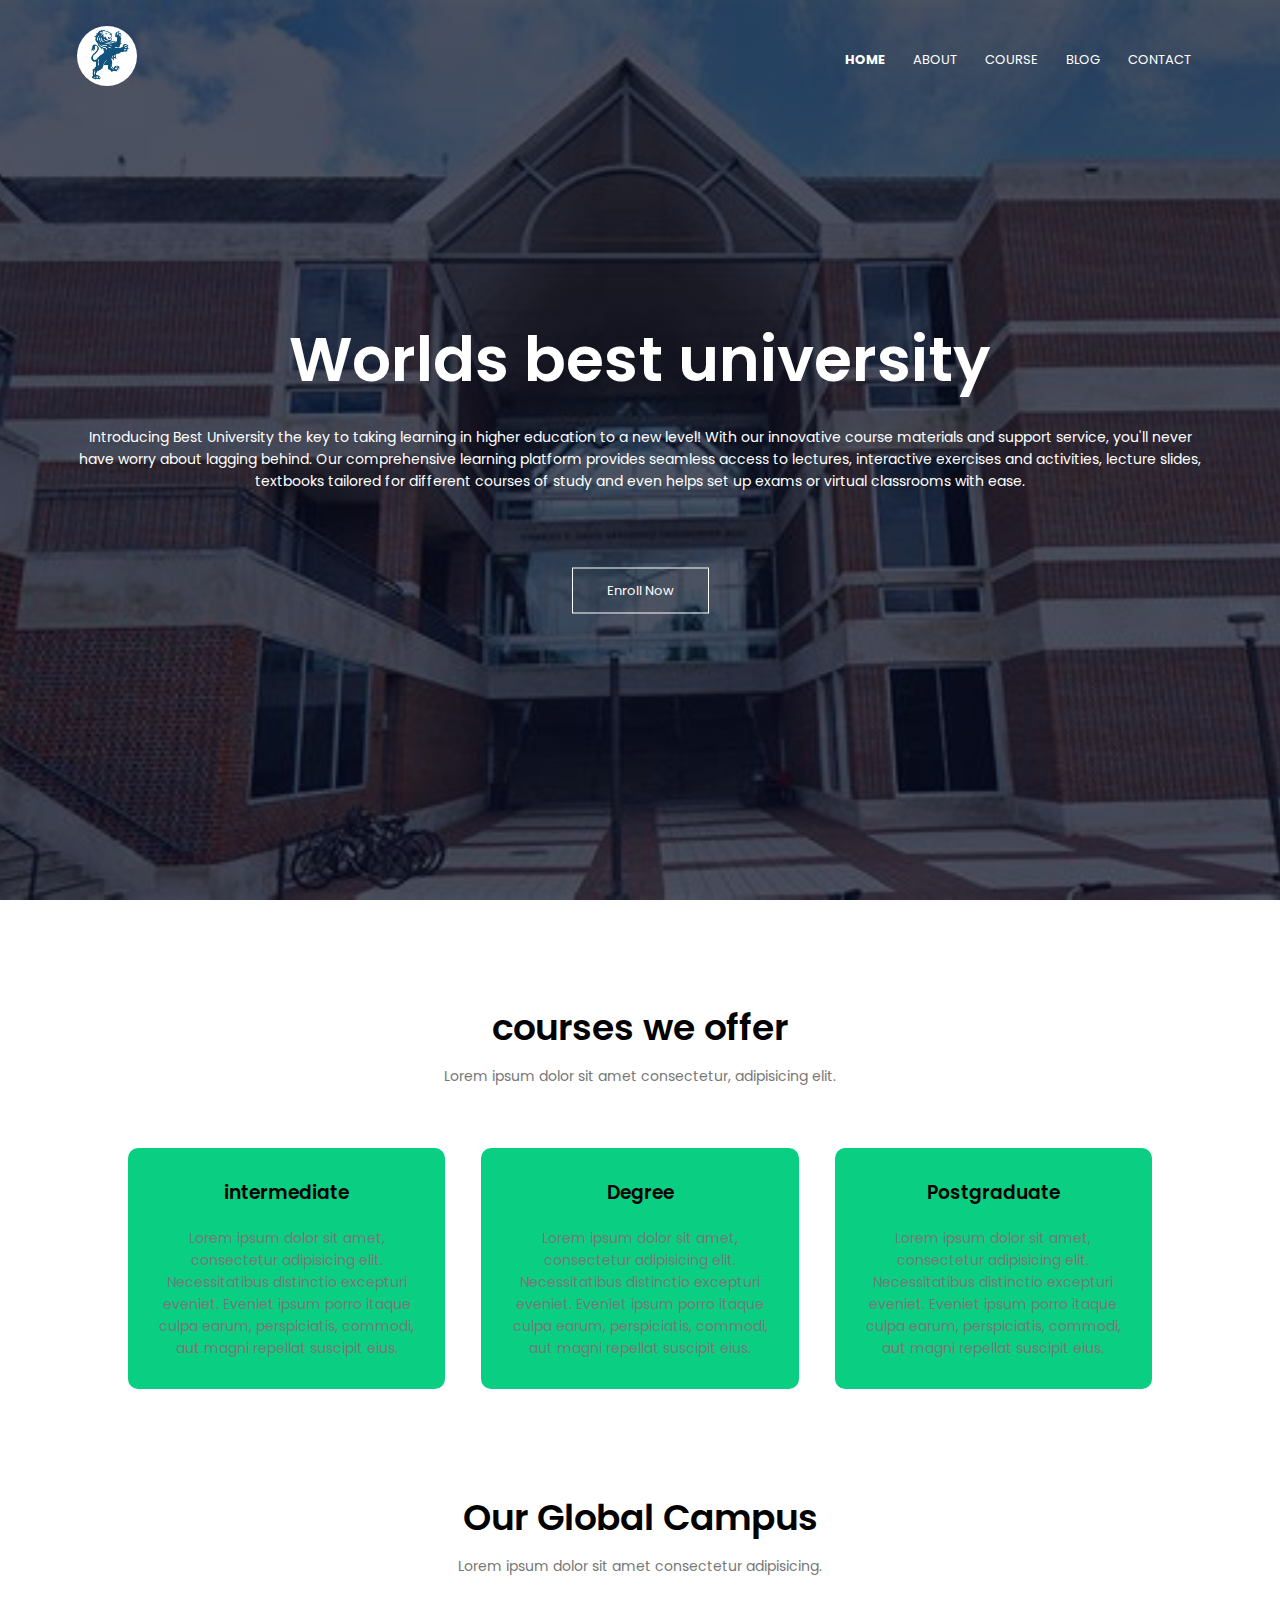
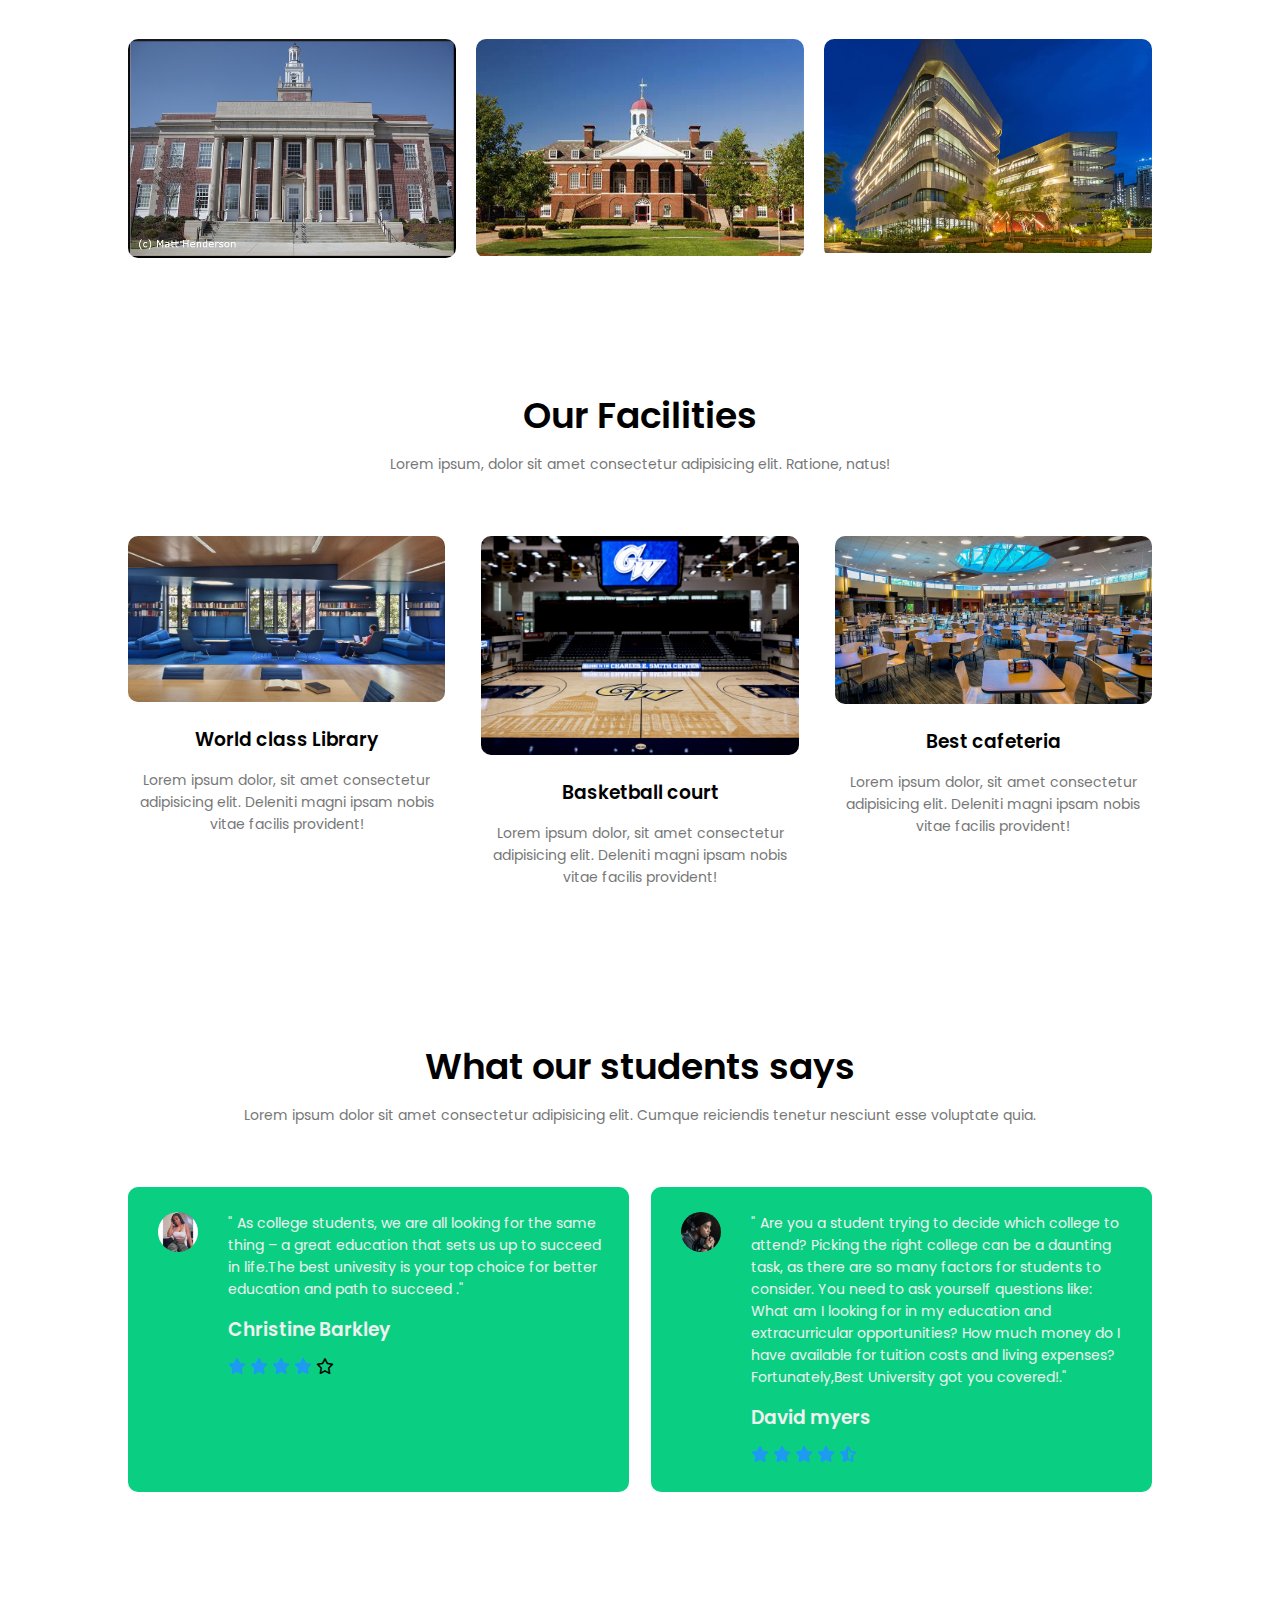
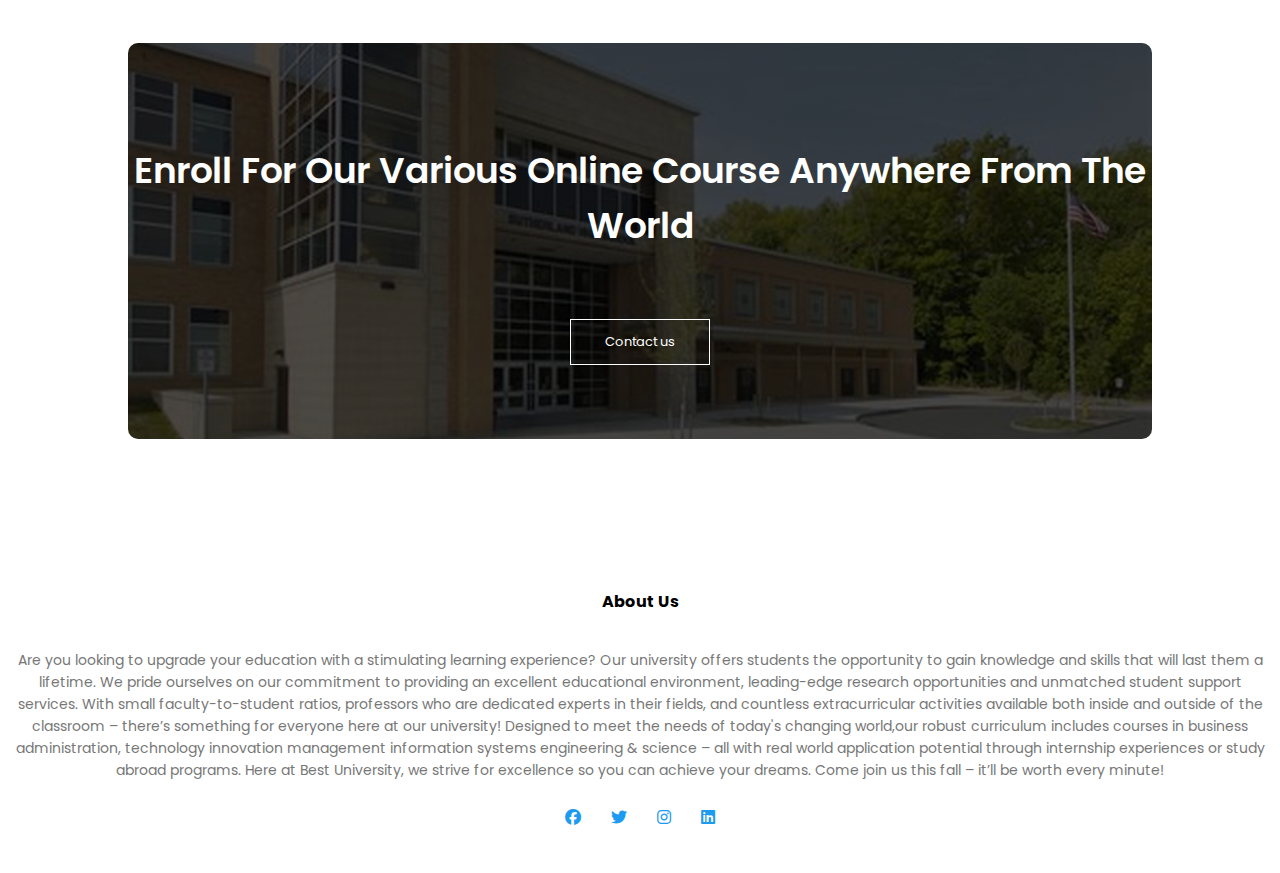
==== index.html @ d6300cca "responsive" ====
<!DOCTYPE html>
<html lang="en">
  <head>
    <meta charset="UTF-8" />
    <meta http-equiv="X-UA-Compatible" content="IE=edge" />
    <meta name="viewport" content="width=device-width, initial-scale=1.0" />
    <title>Best university</title>
    <link rel="stylesheet" href="style.css" />
    <link rel="preconnect" href="https://fonts.googleapis.com" />
    <link rel="preconnect" href="https://fonts.gstatic.com" crossorigin />
    <link
      href="https://fonts.googleapis.com/css2?family=Poppins:ital,wght@0,100;0,200;0,300;0,400;0,500;0,600;0,700;1,100;1,400&display=swap"
      rel="stylesheet"
    />
    <link
      rel="stylesheet"
      href="https://cdnjs.cloudflare.com/ajax/libs/font-awesome/6.3.0/css/all.min.css"
    />
  </head>
  <body>
    <section class="header">
      <nav>
        <a href="index.html"><img src="./assets/school logo.png" alt="" /></a>
        <div class="nav-links" id="navLinks">
          <i class="fa-sharp fa-solid fa-xmark" onclick="hideMenu()"></i>
          <ul>
            <li><a href="index.html " class="current">Home</a></li>
            <li><a href="about.html">About</a></li>
            <li><a href="courses.html">Course</a></li>
            <li><a href="blog.html">Blog</a></li>
            <li><a href="contact.html">Contact</a></li>
          </ul>
        </div>
        <i class="fa-sharp fa-solid fa-bars" onclick="showMenu()"></i>
      </nav>

      <div class="text-box">
        <h1>Worlds best university</h1>
        <p>
          Introducing Best University the key to taking learning in higher
          education to a new level! With our innovative course materials and
          support service, you'll never have worry about lagging behind. Our
          comprehensive learning platform provides seamless access to lectures,
          interactive exercises and activities, lecture slides, textbooks
          tailored for different courses of study and even helps set up exams or
          virtual classrooms with ease.<br />
        </p>
        <a href="Courses.html" class="hero-btn">Enroll Now</a>
      </div>
    </section>

    <section class="course">
      <h1>courses we offer</h1>
      <p>Lorem ipsum dolor sit amet consectetur, adipisicing elit.</p>

      <div class="row">
        <div class="course-col">
          <h3>intermediate</h3>
          <p>
            Lorem ipsum dolor sit amet, consectetur adipisicing elit.
            Necessitatibus distinctio excepturi eveniet. Eveniet ipsum porro
            itaque culpa earum, perspiciatis, commodi, aut magni repellat
            suscipit eius.
          </p>
        </div>

        <div class="course-col">
          <h3>Degree</h3>
          <p>
            Lorem ipsum dolor sit amet, consectetur adipisicing elit.
            Necessitatibus distinctio excepturi eveniet. Eveniet ipsum porro
            itaque culpa earum, perspiciatis, commodi, aut magni repellat
            suscipit eius.
          </p>
        </div>

        <div class="course-col">
          <h3>Postgraduate</h3>
          <p>
            Lorem ipsum dolor sit amet, consectetur adipisicing elit.
            Necessitatibus distinctio excepturi eveniet. Eveniet ipsum porro
            itaque culpa earum, perspiciatis, commodi, aut magni repellat
            suscipit eius.
          </p>
        </div>
      </div>
    </section>

    <section class="campus">
      <h1>Our Global Campus</h1>
      <p>Lorem ipsum dolor sit amet consectetur adipisicing.</p>

      <div class="row">
        <div class="campus-col">
          <img src="/assets/champus 2.jpg" alt="" />
          <div class="layer">
            <h3>LONDON</h3>
          </div>
        </div>

        <div class="campus-col">
          <img src="/assets/img.jpg" alt="" />
          <div class="layer">
            <h3>NEWYORK</h3>
          </div>
        </div>

        <div class="campus-col">
          <img src="/assets/indonesia campus.jpeg" alt="" />
          <div class="layer">
            <h3>Indonesia</h3>
          </div>
        </div>
      </div>
    </section>

    <section class="facilities">
      <h1>Our Facilities</h1>
      <p>
        Lorem ipsum, dolor sit amet consectetur adipisicing elit. Ratione,
        natus!
      </p>

      <div class="row">
        <div class="facilities-col">
          <img src="assets/library.jpg" alt="" />
          <h3>World class Library</h3>
          <p>
            Lorem ipsum dolor, sit amet consectetur adipisicing elit. Deleniti
            magni ipsam nobis vitae facilis provident!
          </p>
        </div>
        <div class="facilities-col">
          <img src="assets/basketballcourt.jpg" alt="" />
          <h3>Basketball court</h3>
          <p>
            Lorem ipsum dolor, sit amet consectetur adipisicing elit. Deleniti
            magni ipsam nobis vitae facilis provident!
          </p>
        </div>
        <div class="facilities-col">
          <img src="assets/cafeteria.jpg" alt="" />
          <h3>Best cafeteria</h3>
          <p>
            Lorem ipsum dolor, sit amet consectetur adipisicing elit. Deleniti
            magni ipsam nobis vitae facilis provident!
          </p>
        </div>
      </div>
    </section>

    <section class="testimonials">
      <h1>What our students says</h1>
      <p>
        Lorem ipsum dolor sit amet consectetur adipisicing elit. Cumque
        reiciendis tenetur nesciunt esse voluptate quia.
      </p>

      <div class="row">
        <div class="testimonial-col">
          <img src="assets/person1.jpg.jpg" alt="" />
          <div>
            <p>
              " As college students, we are all looking for the same thing – a
              great education that sets us up to succeed in life.The best
              univesity is your top choice for better education and path to
              succeed ."
            </p>

            <h3>Christine Barkley</h3>
            <i class="fa-solid fa-star"></i>
            <i class="fa-solid fa-star"></i>
            <i class="fa-solid fa-star"></i>
            <i class="fa-solid fa-star"></i>
            <i class="fa-regular fa-star"></i>
          </div>
        </div>
        <div class="testimonial-col">
          <img src="assets/person2.jpg.jpg" alt="" />
          <div>
            <p>
              " Are you a student trying to decide which college to attend?
              Picking the right college can be a daunting task, as there are so
              many factors for students to consider. You need to ask yourself
              questions like: What am I looking for in my education and
              extracurricular opportunities? How much money do I have available
              for tuition costs and living expenses? Fortunately,Best University
              got you covered!."
            </p>
            <h3>David myers</h3>
            <i class="fa-solid fa-star"></i>
            <i class="fa-solid fa-star"></i>
            <i class="fa-solid fa-star"></i>
            <i class="fa-solid fa-star"></i>
            <i class="fa-solid fa-star-half-stroke"></i>
          </div>
        </div>
      </div>
    </section>

    <section class="cta">
      <h1>Enroll For Our Various Online Course Anywhere From The World</h1>
      <a href="" class="hero-btn">Contact us</a>
    </section>

    <section class="footer">
      <h4>About Us</h4>
      <p>
        Are you looking to upgrade your education with a stimulating learning
        experience? Our university offers students the opportunity to gain
        knowledge and skills that will last them a lifetime. We pride ourselves
        on our commitment to providing an excellent educational environment,
        leading-edge research opportunities and unmatched student support
        services. With small faculty-to-student ratios, professors who are
        dedicated experts in their fields, and countless extracurricular
        activities available both inside and outside of the classroom – there’s
        something for everyone here at our university! Designed to meet the
        needs of today's changing world,our robust curriculum includes courses
        in business administration, technology innovation management information
        systems engineering & science – all with real world application
        potential through internship experiences or study abroad programs. Here
        at Best University, we strive for excellence so you can achieve your
        dreams. Come join us this fall – it’ll be worth every minute!
      </p>
      <div class="icons">
        <i class="fa-brands fa-facebook"></i>
        <i class="fa-brands fa-twitter"></i>
        <i class="fa-brands fa-instagram"></i>
        <i class="fa-brands fa-linkedin"></i>
      </div>
    </section>

    <script lang="javaScript" type="text/javaScript" src="app.js"></script>
  </body>
</html>
---- style.css ----
*{
    margin:0;
    padding:0;
    font-family: 'Poppins', sans-serif;
}

.header{
    min-height:100vh;
    width:100;
    background-image:linear-gradient(rgba(4,9,30,0.7),rgba(4,9,30,0.7) ),url(assets/champus\ 22.\ .png);
    background-position: center;
    background-size: cover;
    position: relative;

}
nav{
    display:flex;
    padding:2% 6%;
    justify-content:space-between;
    align-items:center;

}

nav img{
    width:60px;
    border-radius: 50%;
}

.nav-links{
    flex:1;
    text-align:right;
} 

.nav-links ul li{
    list-style:none;
    display:inline-block;
    padding: 8px 12px;
    position:relative;
}

.nav-links ul li a{
    color:#fff;
    text-decoration: none;
    font-size: 13px;
    text-transform: uppercase;
}
.nav-links ul li .current{
    font-weight: bold;

}
.nav-links ul li::after{
    content:'';
    width:0%;
    height:2px;
    background: #1D9BF0;
    display:block;
    margin:auto;
}
.nav-links ul li:hover::after{
    width:100%;
    transition:0.5s;
}
nav .fa-sharp{
    display:none;
}


.text-box{
    width:90%;
    color:#fff;
    position:absolute;
    top:50%;
    left:50%;
    transform: translate(-50%,-50%);
    text-align: center;
}

.text-box h1{ 
    font-size:62px;

}

.text-box p{
    margin: 10px 0 40px;
    font-size: 14px;
    color:#fff;
    text-overflow: hidden;
}

.hero-btn{
    display: inline-block;
    text-decoration:none;
    color:#fff;
    border:1px solid #fff;
    padding:12px 34px;
    font-size:13px;
    background: transparent;
    position:relative;
    cursor:pointer;
    top:2em;
}

.hero-btn:hover{
    border: 1px solid #1D9BF0;
    background: #1D9BF0;
    transition:1s;
}

@media (max-width:700px) {
    .text-box h1{
        font-size: 24px;
    }

    .nav-links ul li{
        display:block
    }

    .nav-links{
        position:fixed;
        background:#1D9BF0;
        height:100vh;
        width:200px;
        top:0;
        right:-200px;
        text-align: left;
        z-index: 2;
        transition:1s;
    }

    nav .fa-sharp{
        display:block;
        color:#fff;
        margin:10px;
        font-size:22px;
        cursor:pointer;
          
    }

    .nav-links ul{
        padding:30px;
    }
}


.course {
    width:80%;
    margin:auto;
    text-align:center;
    padding-top:100px;
}

h1{
    font-size:36px;
    font-weight:600;
}

p{
    color:#777;
    font-size: 14px;
    font-weight:300px;
    line-height:22px;
    padding:10px;
}

.row{
    margin-top:5%;
    display:flex;
    justify-content:space-between;
}
.course-col{
    flex-basis:31%;
    background:#0ACF83;
    border-radius:10px;
    margin-bottom:5%;
    padding: 20px 12px;
    box-sizing:border-box;
    transition:0.5s;
    cursor: pointer;
}

h3{
    text-align:center;
    font-weight:600;
    margin:10px 0;
} 
.course-col:hover{
    box-shadow:0 0 20px 0px rgba(0,0,0,0.2) ;
}

@media(max-width:700px) {
    .row{
        flex-direction:column;
    }
}

.campus{
    width:80%;
    margin:auto;
    text-align:center;
    padding-top:50px;

}

.campus-col{
    flex-basis:32%;
    border-radius:10px;
    margin-bottom:30px;
    position:relative;
    overflow:hidden;
    cursor: pointer;
}

.campus-col img{
    width:100%;
    display:block;
}

.layer{
    background: transparent;
    height:100%;
    width:100%;
    position:absolute;
    top:0;
    left:0;
    transition:0.5s;
}

.layer:hover{
    background: #1D9BF0;
    opacity:60%;

}

.layer h3{
    width:100%;
    font-weight:500;
    color:#fff;
    font-size:26px;
    bottom:0;
    left:50%;
    transform:translateX(-50%);
    position:absolute;
    opacity:0;
    transition:0.5s;
}

.layer:hover h3{
     bottom:49%;
     opacity:1;
}

.facilities{
    width:80%;
    margin:auto;
    text-align:center;
    padding-top:100px;
}
.facilities-col{
    flex-basis:31%;
    border-radius: 100px;
    margin-bottom:5%;
    text-align:center;
}

.facilities-col img{
    width:100%;
    border-radius:10px;
}

.facilities-col p{
    padding:0;
}
.facilities-col h3{
    margin-top:16px;
    margin-bottom:15px;
}
.testimonials{
    width:80%;
    margin:auto;
    padding-top:100px;
    text-align:center;
}

.testimonial-col{
    flex-basis: 44%;
    border-radius:10px;
    margin-bottom:5%;
    text-align:left;
    background:#0ACF83;
    padding:25px;
    cursor:pointer;
    display:flex;
}
.testimonial-col img{
    height:40px;
    margin-left:5px;
    margin-right:30px;
    border-radius:70%;
}
.testimonial-col p{
    padding:0;
    color:#f0f0f0;
}
.testimonial-col h3{
    margin-top:15px;
    text-align:left;
    color:#f0f0f0;
}
.testimonial-col .fa-solid{
    color:#1D9BF0;
}

@media (max-width: 700px) {
    .testimonial-col img{
        margin-left:0;
        margin-right:15px;
    }
}

.cta{
    margin:100px auto;
    width:80%;
    background-image: linear-gradient(rgba(0,0,0,0.7),rgba(0,0,0,0.7)),url(assets/school.jpg);
    background-position: center;
    background-size:cover;
    border-radius:10px;
    text-align:center;
    padding:100px 0;
}
.cta h1{
    color:#fff;
    margin-bottom:40px;
    padding:0;
}
@media (max-width:700px) {
    .cta h1{
        font-size:24px;
    }
}

.footer{
    width:100%;
    text-align:center;
    padding:30px 0;
}

.footer h4{
    margin-bottom:25px;
    margin-top:20px;
    font-weight:600px;
}

.icons .fa-brands{
    color:#1D9BF0;
    margin:0 13px;
    cursor :pointer;
    padding:18px 0;

}

.sub-header{
    height:50vh;
    width:100%;
    background:linear-gradient(rgba(4,9,30,0.7),rgba(4,9,30,0.7)),url(assets/college-graduation.jpg );
    background-position:center;
    background-size:cover;
    text-align:center;
    color:#fff;
}
.sub-header h1{
    margin-top:100px;
}

.about-us{
    width:80%;
    margin:auto;
    padding-top:80px;
    padding-bottom:50px;
}

.about-col{
    flex-basis:48%;
    padding:30px 2px;

}

.about-col img{
    width:100%;

}
.about-col h1{
    padding-top:0;

}

.about-col p{
    padding : 15 0 25px;
}

.btn{
    border: 1px solid #1D9BF0;
    background: transparent;
    color:#1D9BF0;
    margin-top:10px;
    transition:0.1s;

}
.btn:hover{
    color:#fff;
}

.blog-content{
    width:80%;
    margin:auto;
    padding:60px 0;
}
.blog-left{
    flex-basis:65%;
}
.blog-left img{
    width:100%;
}
.blog-left h2{
    color: #222;
    font-weight:600;
    margin:30px 0;
}
.blog-left p{
    color:#999;
    padding:0;
}
.blog-right{
    flex-basis:32%;
}

.blog-right h3{
    background:#1D9BF0;
    color:#fff;
    padding:7px 0;
    font-size:16px;
    margin-bottom:20px;
}
.blog-right div{
    display:flex;
    align-items:center;
    justify-content:space-between;
    color:#555;
    padding:8px;
    box-sizing:border-box;
}
.comment-box{
    border :1px solid #ccc;
    margin:50px 0;
    padding:10px 20px;
}
.comment-box h3{
    text-align:left;
}
.comment-form input, .comment-form textarea{
    width:100%;
    padding:10px;
    margin:15px 0;
    box-sizing:border-box;
    border:none;
    outline:none;
    background:#f0f0f0;
}

.comment-form button{
    top:-1em;
}
@media (max-width:700px) {
    .sub-header h1{
        font-size:24px;
    }
}

.location{
    width:80%;
    margin:auto;
    padding:80px 0;

}
.location iframe{
    width:100%;
}
.contact-us{
    width:80%;
    margin:auto;
}

.contact-col{
    flex-basis:48%;
    margin-bottom:30px;
}

.contact-col div{
    display:flex;
    align-items:center;
    margin-bottom:40px;
}

.contact-col .fa-solid{
    font-size:28px;
    color: #1D9BF0;
    margin:10px;
    margin-right:30px;
}

.contact-col div p{
    padding:0;
}
.contact-col div h5{
    font-size:20px;
    margin-bottom:5px;
    color:#555;
    font-weight:400;
}
.contact-col input, .contact-col textarea{
    width:100%;
    padding:15px;
    margin-bottom:17px;
    outline:none;
    border:1px solid #ccc;
    box-sizing:border-box;
}
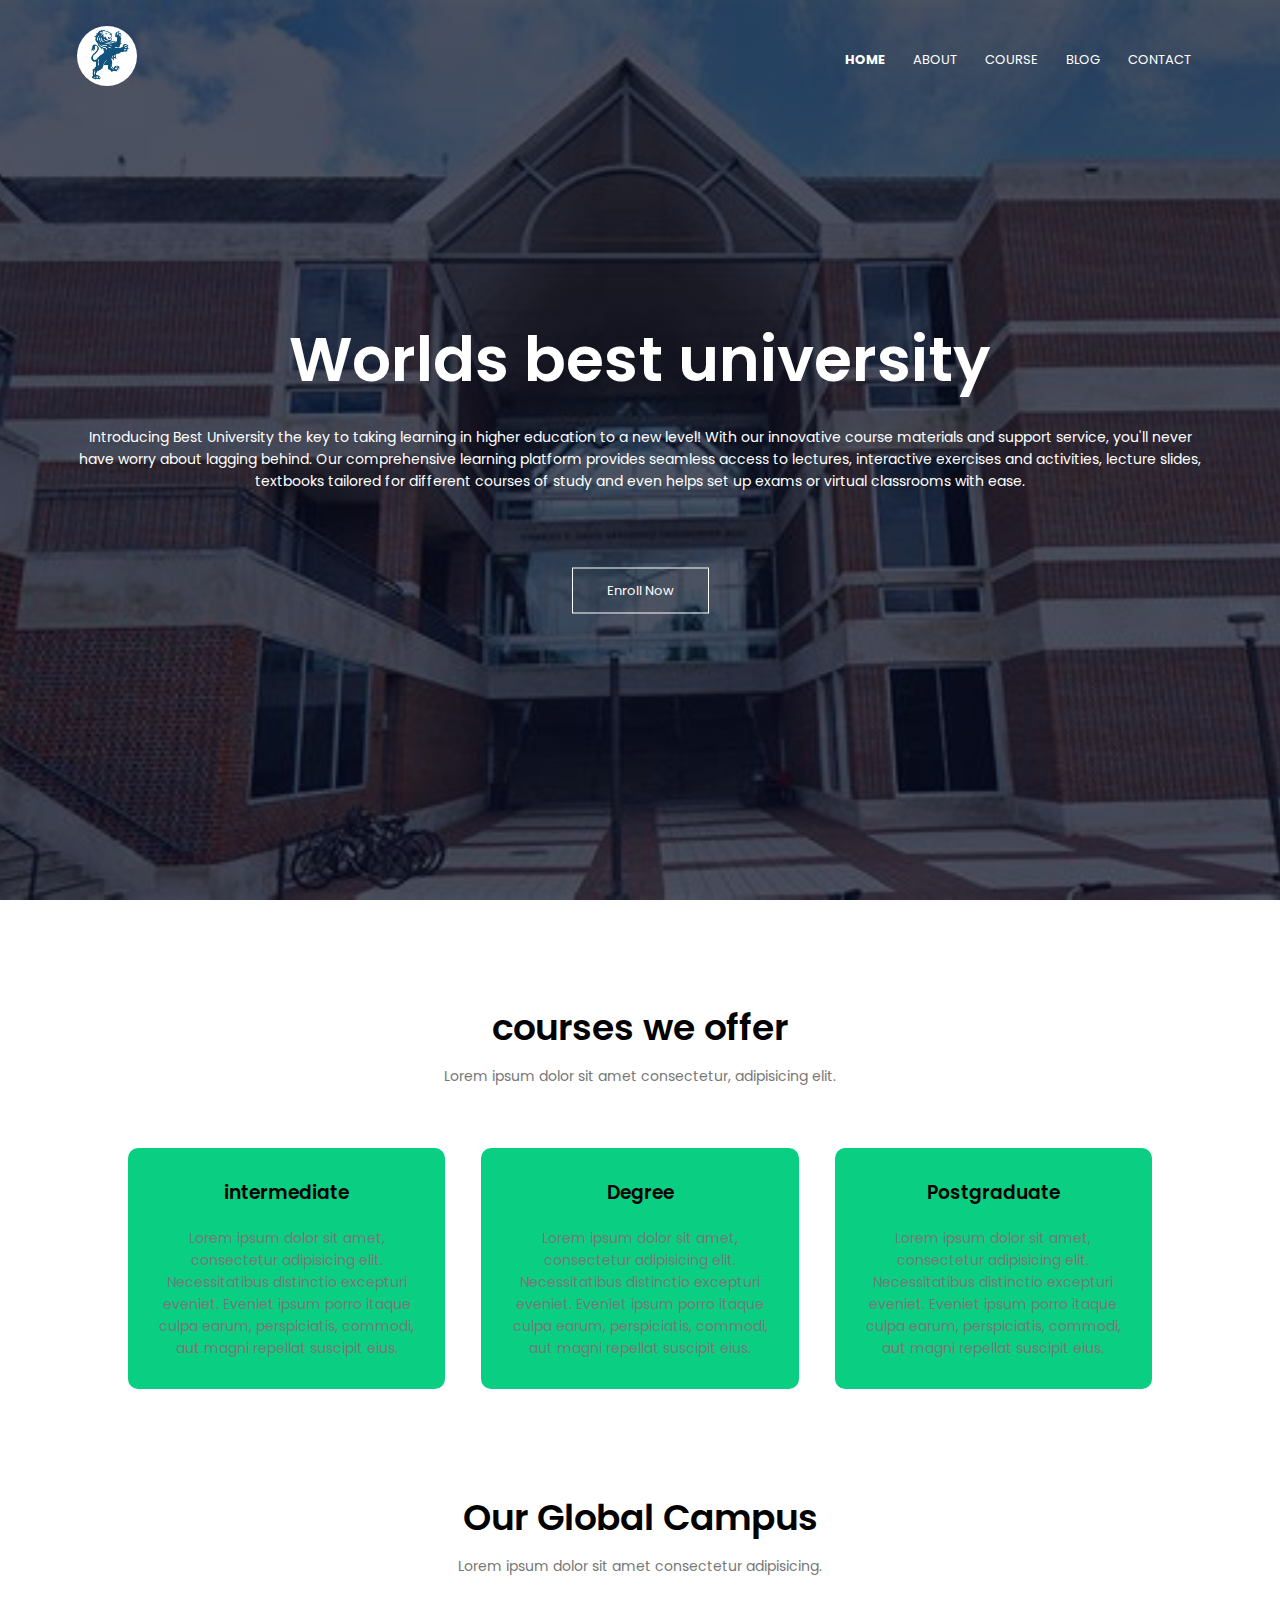
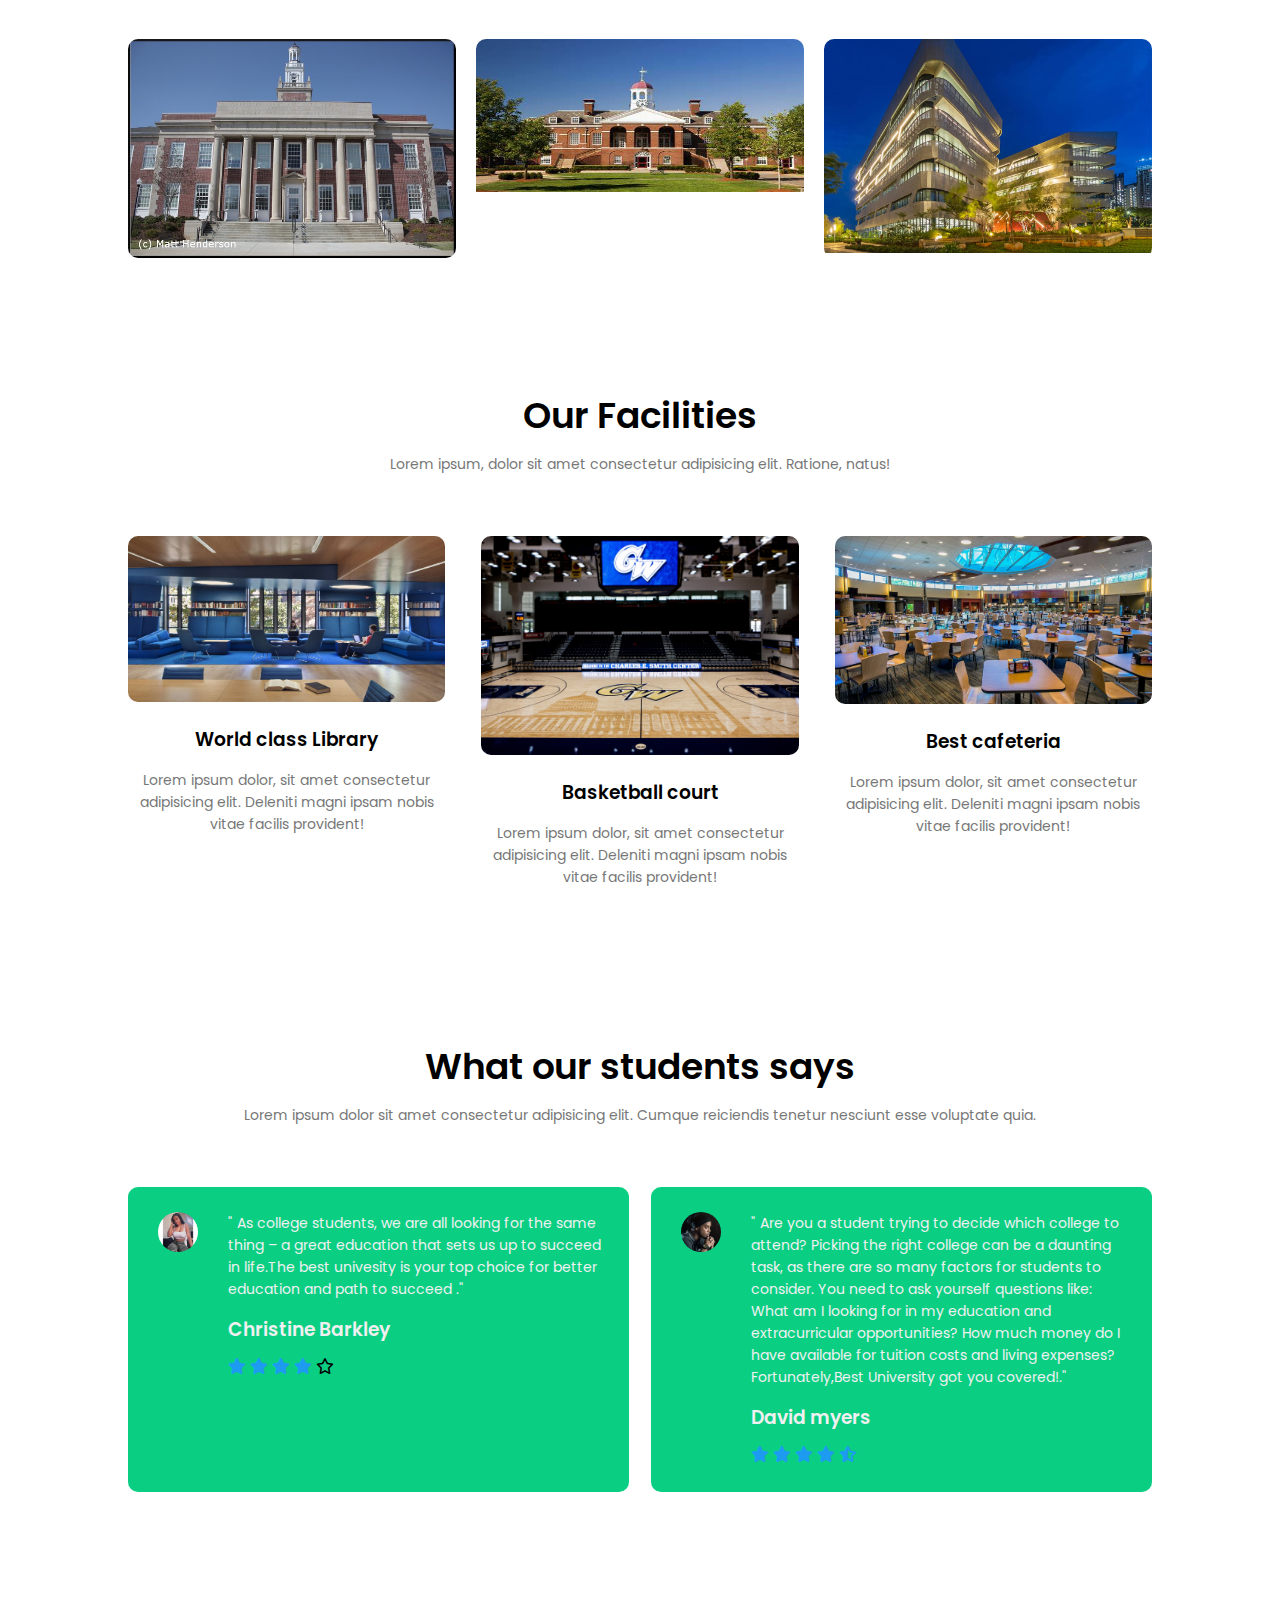
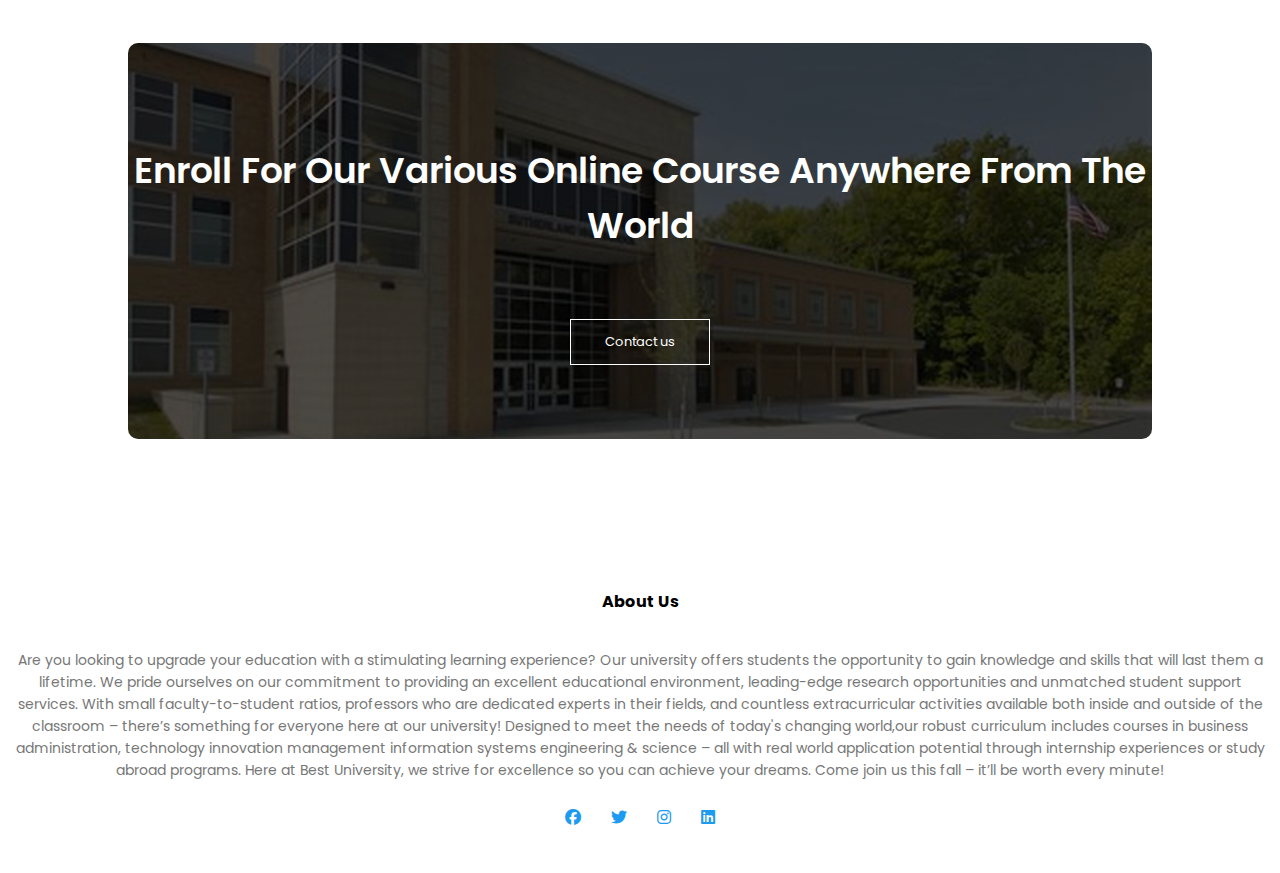
==== commit 8d6151a6: "css" ====
--- a/index.html
+++ b/index.html
@@ -26,7 +26,7 @@
           <ul>
             <li><a href="index.html " class="current">Home</a></li>
             <li><a href="about.html">About</a></li>
-            <li><a href="courses.html">Course</a></li>
+            <li><a href="course.html">Course</a></li>
             <li><a href="blog.html">Blog</a></li>
             <li><a href="contact.html">Contact</a></li>
           </ul>
@@ -99,7 +99,7 @@
         </div>
 
         <div class="campus-col">
-          <img src="/assets/img.jpg" alt="" />
+          <img src="/assets/img.jpg" style="height: 70%;" />
           <div class="layer">
             <h3>NEWYORK</h3>
           </div>
--- a/style.css
+++ b/style.css
@@ -1,526 +1,561 @@
-*{
-    margin:0;
-    padding:0;
+* {
+    margin: 0;
+    padding: 0;
     font-family: 'Poppins', sans-serif;
 }
 
-.header{
-    min-height:100vh;
-    width:100;
-    background-image:linear-gradient(rgba(4,9,30,0.7),rgba(4,9,30,0.7) ),url(assets/champus\ 22.\ .png);
+.header {
+    min-height: 100vh;
+    width: 100;
+    background-image: linear-gradient(rgba(4, 9, 30, 0.7), rgba(4, 9, 30, 0.7)), url(assets/champus\ 22.\ .png);
     background-position: center;
     background-size: cover;
     position: relative;
 
 }
-nav{
-    display:flex;
-    padding:2% 6%;
-    justify-content:space-between;
-    align-items:center;
-
-}
-
-nav img{
-    width:60px;
+
+nav {
+    display: flex;
+    padding: 2% 6%;
+    justify-content: space-between;
+    align-items: center;
+
+}
+
+nav img {
+    width: 60px;
     border-radius: 50%;
 }
 
-.nav-links{
-    flex:1;
-    text-align:right;
-} 
-
-.nav-links ul li{
-    list-style:none;
-    display:inline-block;
+.nav-links {
+    flex: 1;
+    text-align: right;
+}
+
+.nav-links ul li {
+    list-style: none;
+    display: inline-block;
     padding: 8px 12px;
-    position:relative;
-}
-
-.nav-links ul li a{
-    color:#fff;
+    position: relative;
+}
+
+.nav-links ul li a {
+    color: #fff;
     text-decoration: none;
     font-size: 13px;
     text-transform: uppercase;
 }
-.nav-links ul li .current{
+
+.nav-links ul li .current {
     font-weight: bold;
 
 }
-.nav-links ul li::after{
-    content:'';
-    width:0%;
-    height:2px;
+
+.nav-links ul li::after {
+    content: '';
+    width: 0%;
+    height: 2px;
     background: #1D9BF0;
-    display:block;
-    margin:auto;
-}
-.nav-links ul li:hover::after{
-    width:100%;
-    transition:0.5s;
-}
-nav .fa-sharp{
-    display:none;
-}
-
-
-.text-box{
-    width:90%;
-    color:#fff;
-    position:absolute;
-    top:50%;
-    left:50%;
-    transform: translate(-50%,-50%);
-    text-align: center;
-}
-
-.text-box h1{ 
-    font-size:62px;
-
-}
-
-.text-box p{
+    display: block;
+    margin: auto;
+}
+
+.nav-links ul li:hover::after {
+    width: 100%;
+    transition: 0.5s;
+}
+
+nav .fa-sharp {
+    display: none;
+}
+
+
+.text-box {
+    width: 90%;
+    color: #fff;
+    position: absolute;
+    top: 50%;
+    left: 50%;
+    transform: translate(-50%, -50%);
+    text-align: center;
+}
+
+.text-box h1 {
+    font-size: 62px;
+
+}
+
+.text-box p {
     margin: 10px 0 40px;
     font-size: 14px;
-    color:#fff;
+    color: #fff;
     text-overflow: hidden;
 }
 
-.hero-btn{
+.hero-btn {
     display: inline-block;
-    text-decoration:none;
-    color:#fff;
-    border:1px solid #fff;
-    padding:12px 34px;
-    font-size:13px;
+    text-decoration: none;
+    color: #fff;
+    border: 1px solid #fff;
+    padding: 12px 34px;
+    font-size: 13px;
     background: transparent;
-    position:relative;
-    cursor:pointer;
-    top:2em;
-}
-
-.hero-btn:hover{
+    position: relative;
+    cursor: pointer;
+    top: 2em;
+}
+
+.hero-btn:hover {
     border: 1px solid #1D9BF0;
     background: #1D9BF0;
-    transition:1s;
+    transition: 1s;
 }
 
 @media (max-width:700px) {
-    .text-box h1{
+    .text-box h1 {
         font-size: 24px;
     }
 
-    .nav-links ul li{
-        display:block
-    }
-
-    .nav-links{
-        position:fixed;
-        background:#1D9BF0;
-        height:100vh;
-        width:200px;
-        top:0;
-        right:-200px;
+    .nav-links ul li {
+        display: block
+    }
+
+    .nav-links {
+        position: fixed;
+        background: #1D9BF0;
+        height: 100vh;
+        width: 200px;
+        top: 0;
+        right: -200px;
         text-align: left;
         z-index: 2;
-        transition:1s;
-    }
-
-    nav .fa-sharp{
-        display:block;
-        color:#fff;
-        margin:10px;
-        font-size:22px;
-        cursor:pointer;
-          
-    }
-
-    .nav-links ul{
-        padding:30px;
+        transition: 1s;
+    }
+
+    nav .fa-sharp {
+        display: block;
+        color: #fff;
+        margin: 10px;
+        font-size: 22px;
+        cursor: pointer;
+
+    }
+
+    .nav-links ul {
+        padding: 30px;
     }
 }
 
 
 .course {
-    width:80%;
-    margin:auto;
-    text-align:center;
-    padding-top:100px;
-}
-
-h1{
-    font-size:36px;
-    font-weight:600;
-}
-
-p{
-    color:#777;
+    width: 80%;
+    margin: auto;
+    text-align: center;
+    padding-top: 100px;
+}
+
+h1 {
+    font-size: 36px;
+    font-weight: 600;
+}
+
+p {
+    color: #777;
     font-size: 14px;
-    font-weight:300px;
-    line-height:22px;
-    padding:10px;
-}
-
-.row{
-    margin-top:5%;
-    display:flex;
-    justify-content:space-between;
-}
-.course-col{
-    flex-basis:31%;
-    background:#0ACF83;
-    border-radius:10px;
-    margin-bottom:5%;
+    font-weight: 300px;
+    line-height: 22px;
+    padding: 10px;
+}
+
+.row {
+    margin-top: 5%;
+    display: flex;
+    justify-content: space-between;
+}
+
+.course-col {
+    flex-basis: 31%;
+    background: #0ACF83;
+    border-radius: 10px;
+    margin-bottom: 5%;
     padding: 20px 12px;
-    box-sizing:border-box;
-    transition:0.5s;
+    box-sizing: border-box;
+    transition: 0.5s;
     cursor: pointer;
 }
 
-h3{
-    text-align:center;
-    font-weight:600;
-    margin:10px 0;
-} 
-.course-col:hover{
-    box-shadow:0 0 20px 0px rgba(0,0,0,0.2) ;
+h3 {
+    text-align: center;
+    font-weight: 600;
+    margin: 10px 0;
+}
+
+.course-col:hover {
+    box-shadow: 0 0 20px 0px rgba(0, 0, 0, 0.2);
 }
 
 @media(max-width:700px) {
-    .row{
-        flex-direction:column;
-    }
-}
-
-.campus{
-    width:80%;
-    margin:auto;
-    text-align:center;
-    padding-top:50px;
-
-}
-
-.campus-col{
-    flex-basis:32%;
-    border-radius:10px;
-    margin-bottom:30px;
-    position:relative;
-    overflow:hidden;
+    .row {
+        flex-direction: column;
+    }
+}
+
+.campus {
+    width: 80%;
+    margin: auto;
+    text-align: center;
+    padding-top: 50px;
+
+}
+
+.campus-col {
+    flex-basis: 32%;
+    border-radius: 10px;
+    margin-bottom: 30px;
+    position: relative;
+    overflow: hidden;
     cursor: pointer;
 }
 
-.campus-col img{
-    width:100%;
-    display:block;
-}
-
-.layer{
+.campus-col img {
+    width: 100%;
+    display: block;
+}
+
+.layer {
     background: transparent;
-    height:100%;
-    width:100%;
-    position:absolute;
-    top:0;
-    left:0;
-    transition:0.5s;
-}
-
-.layer:hover{
+    height: 100%;
+    width: 100%;
+    position: absolute;
+    top: 0;
+    left: 0;
+    transition: 0.5s;
+}
+
+.layer:hover {
     background: #1D9BF0;
-    opacity:60%;
-
-}
-
-.layer h3{
-    width:100%;
-    font-weight:500;
-    color:#fff;
-    font-size:26px;
-    bottom:0;
-    left:50%;
-    transform:translateX(-50%);
-    position:absolute;
-    opacity:0;
-    transition:0.5s;
-}
-
-.layer:hover h3{
-     bottom:49%;
-     opacity:1;
-}
-
-.facilities{
-    width:80%;
-    margin:auto;
-    text-align:center;
-    padding-top:100px;
-}
-.facilities-col{
-    flex-basis:31%;
+    opacity: 60%;
+
+}
+
+.layer h3 {
+    width: 100%;
+    font-weight: 500;
+    color: #fff;
+    font-size: 26px;
+    bottom: 0;
+    left: 50%;
+    transform: translateX(-50%);
+    position: absolute;
+    opacity: 0;
+    transition: 0.5s;
+}
+
+.layer:hover h3 {
+    bottom: 49%;
+    opacity: 1;
+}
+
+.facilities {
+    width: 80%;
+    margin: auto;
+    text-align: center;
+    padding-top: 100px;
+}
+
+.facilities-col {
+    flex-basis: 31%;
     border-radius: 100px;
-    margin-bottom:5%;
-    text-align:center;
-}
-
-.facilities-col img{
-    width:100%;
-    border-radius:10px;
-}
-
-.facilities-col p{
-    padding:0;
-}
-.facilities-col h3{
-    margin-top:16px;
-    margin-bottom:15px;
-}
-.testimonials{
-    width:80%;
-    margin:auto;
-    padding-top:100px;
-    text-align:center;
-}
-
-.testimonial-col{
+    margin-bottom: 5%;
+    text-align: center;
+}
+
+.facilities-col img {
+    width: 100%;
+    border-radius: 10px;
+}
+
+.facilities-col p {
+    padding: 0;
+}
+
+.facilities-col h3 {
+    margin-top: 16px;
+    margin-bottom: 15px;
+}
+
+.testimonials {
+    width: 80%;
+    margin: auto;
+    padding-top: 100px;
+    text-align: center;
+}
+
+.testimonial-col {
     flex-basis: 44%;
-    border-radius:10px;
-    margin-bottom:5%;
-    text-align:left;
-    background:#0ACF83;
-    padding:25px;
-    cursor:pointer;
-    display:flex;
-}
-.testimonial-col img{
-    height:40px;
-    margin-left:5px;
-    margin-right:30px;
-    border-radius:70%;
-}
-.testimonial-col p{
-    padding:0;
-    color:#f0f0f0;
-}
-.testimonial-col h3{
-    margin-top:15px;
-    text-align:left;
-    color:#f0f0f0;
-}
-.testimonial-col .fa-solid{
-    color:#1D9BF0;
+    border-radius: 10px;
+    margin-bottom: 5%;
+    text-align: left;
+    background: #0ACF83;
+    padding: 25px;
+    cursor: pointer;
+    display: flex;
+}
+
+.testimonial-col img {
+    height: 40px;
+    margin-left: 5px;
+    margin-right: 30px;
+    border-radius: 70%;
+}
+
+.testimonial-col p {
+    padding: 0;
+    color: #f0f0f0;
+}
+
+.testimonial-col h3 {
+    margin-top: 15px;
+    text-align: left;
+    color: #f0f0f0;
+}
+
+.testimonial-col .fa-solid {
+    color: #1D9BF0;
 }
 
 @media (max-width: 700px) {
-    .testimonial-col img{
-        margin-left:0;
-        margin-right:15px;
-    }
-}
-
-.cta{
-    margin:100px auto;
-    width:80%;
-    background-image: linear-gradient(rgba(0,0,0,0.7),rgba(0,0,0,0.7)),url(assets/school.jpg);
+    .testimonial-col img {
+        margin-left: 0;
+        margin-right: 15px;
+    }
+}
+
+.cta {
+    margin: 100px auto;
+    width: 80%;
+    background-image: linear-gradient(rgba(0, 0, 0, 0.7), rgba(0, 0, 0, 0.7)), url(assets/school.jpg);
     background-position: center;
-    background-size:cover;
-    border-radius:10px;
-    text-align:center;
-    padding:100px 0;
-}
-.cta h1{
-    color:#fff;
-    margin-bottom:40px;
-    padding:0;
-}
+    background-size: cover;
+    border-radius: 10px;
+    text-align: center;
+    padding: 100px 0;
+}
+
+.cta h1 {
+    color: #fff;
+    margin-bottom: 40px;
+    padding: 0;
+}
+
 @media (max-width:700px) {
-    .cta h1{
-        font-size:24px;
-    }
-}
-
-.footer{
-    width:100%;
-    text-align:center;
-    padding:30px 0;
-}
-
-.footer h4{
-    margin-bottom:25px;
-    margin-top:20px;
-    font-weight:600px;
-}
-
-.icons .fa-brands{
-    color:#1D9BF0;
-    margin:0 13px;
-    cursor :pointer;
-    padding:18px 0;
-
-}
-
-.sub-header{
-    height:50vh;
-    width:100%;
-    background:linear-gradient(rgba(4,9,30,0.7),rgba(4,9,30,0.7)),url(assets/college-graduation.jpg );
-    background-position:center;
-    background-size:cover;
-    text-align:center;
-    color:#fff;
-}
-.sub-header h1{
-    margin-top:100px;
-}
-
-.about-us{
-    width:80%;
-    margin:auto;
-    padding-top:80px;
-    padding-bottom:50px;
-}
-
-.about-col{
-    flex-basis:48%;
-    padding:30px 2px;
-
-}
-
-.about-col img{
-    width:100%;
-
-}
-.about-col h1{
-    padding-top:0;
-
-}
-
-.about-col p{
-    padding : 15 0 25px;
-}
-
-.btn{
+    .cta h1 {
+        font-size: 24px;
+    }
+}
+
+.footer {
+    width: 100%;
+    text-align: center;
+    padding: 30px 0;
+}
+
+.footer h4 {
+    margin-bottom: 25px;
+    margin-top: 20px;
+    font-weight: 600px;
+}
+
+.icons .fa-brands {
+    color: #1D9BF0;
+    margin: 0 13px;
+    cursor: pointer;
+    padding: 18px 0;
+
+}
+
+.sub-header {
+    height: 50vh;
+    width: 100%;
+    background: linear-gradient(rgba(4, 9, 30, 0.7), rgba(4, 9, 30, 0.7)), url(assets/college-graduation.jpg );
+    background-position: center;
+    background-size: cover;
+    text-align: center;
+    color: #fff;
+}
+
+.sub-header h1 {
+    margin-top: 100px;
+}
+
+.about-us {
+    width: 80%;
+    margin: auto;
+    padding-top: 80px;
+    padding-bottom: 50px;
+}
+
+.about-col {
+    flex-basis: 48%;
+    padding: 30px 2px;
+
+}
+
+.about-col img {
+    width: 100%;
+
+}
+
+.about-col h1 {
+    padding-top: 0;
+
+}
+
+.about-col p {
+    padding: 15 0 25px;
+}
+
+.btn {
     border: 1px solid #1D9BF0;
     background: transparent;
-    color:#1D9BF0;
-    margin-top:10px;
-    transition:0.1s;
-
-}
-.btn:hover{
-    color:#fff;
-}
-
-.blog-content{
-    width:80%;
-    margin:auto;
-    padding:60px 0;
-}
-.blog-left{
-    flex-basis:65%;
-}
-.blog-left img{
-    width:100%;
-}
-.blog-left h2{
+    color: #1D9BF0;
+    margin-top: 10px;
+    transition: 0.1s;
+
+}
+
+.btn:hover {
+    color: #fff;
+}
+
+.blog-content {
+    width: 80%;
+    margin: auto;
+    padding: 60px 0;
+}
+
+.blog-left {
+    flex-basis: 65%;
+}
+
+.blog-left img {
+    width: 100%;
+}
+
+.blog-left h2 {
     color: #222;
-    font-weight:600;
-    margin:30px 0;
-}
-.blog-left p{
-    color:#999;
-    padding:0;
-}
-.blog-right{
-    flex-basis:32%;
-}
-
-.blog-right h3{
-    background:#1D9BF0;
-    color:#fff;
-    padding:7px 0;
-    font-size:16px;
-    margin-bottom:20px;
-}
-.blog-right div{
-    display:flex;
-    align-items:center;
-    justify-content:space-between;
-    color:#555;
-    padding:8px;
-    box-sizing:border-box;
-}
-.comment-box{
-    border :1px solid #ccc;
-    margin:50px 0;
-    padding:10px 20px;
-}
-.comment-box h3{
-    text-align:left;
-}
-.comment-form input, .comment-form textarea{
-    width:100%;
-    padding:10px;
-    margin:15px 0;
-    box-sizing:border-box;
-    border:none;
-    outline:none;
-    background:#f0f0f0;
-}
-
-.comment-form button{
-    top:-1em;
-}
+    font-weight: 600;
+    margin: 30px 0;
+}
+
+.blog-left p {
+    color: #999;
+    padding: 0;
+}
+
+.blog-right {
+    flex-basis: 32%;
+}
+
+.blog-right h3 {
+    background: #1D9BF0;
+    color: #fff;
+    padding: 7px 0;
+    font-size: 16px;
+    margin-bottom: 20px;
+}
+
+.blog-right div {
+    display: flex;
+    align-items: center;
+    justify-content: space-between;
+    color: #555;
+    padding: 8px;
+    box-sizing: border-box;
+}
+
+.comment-box {
+    border: 1px solid #ccc;
+    margin: 50px 0;
+    padding: 10px 20px;
+}
+
+.comment-box h3 {
+    text-align: left;
+}
+
+.comment-form input,
+.comment-form textarea {
+    width: 100%;
+    padding: 10px;
+    margin: 15px 0;
+    box-sizing: border-box;
+    border: none;
+    outline: none;
+    background: #f0f0f0;
+}
+
+.comment-form button {
+    top: -1em;
+}
+
 @media (max-width:700px) {
-    .sub-header h1{
-        font-size:24px;
-    }
-}
-
-.location{
-    width:80%;
-    margin:auto;
-    padding:80px 0;
-
-}
-.location iframe{
-    width:100%;
-}
-.contact-us{
-    width:80%;
-    margin:auto;
-}
-
-.contact-col{
-    flex-basis:48%;
-    margin-bottom:30px;
-}
-
-.contact-col div{
-    display:flex;
-    align-items:center;
-    margin-bottom:40px;
-}
-
-.contact-col .fa-solid{
-    font-size:28px;
+    .sub-header h1 {
+        font-size: 24px;
+    }
+}
+
+.location {
+    width: 80%;
+    margin: auto;
+    padding: 80px 0;
+
+}
+
+.location iframe {
+    width: 100%;
+}
+
+.contact-us {
+    width: 80%;
+    margin: auto;
+}
+
+.contact-col {
+    flex-basis: 48%;
+    margin-bottom: 30px;
+}
+
+.contact-col div {
+    display: flex;
+    align-items: center;
+    margin-bottom: 40px;
+}
+
+.contact-col .fa-solid {
+    font-size: 28px;
     color: #1D9BF0;
-    margin:10px;
-    margin-right:30px;
-}
-
-.contact-col div p{
-    padding:0;
-}
-.contact-col div h5{
-    font-size:20px;
-    margin-bottom:5px;
-    color:#555;
-    font-weight:400;
-}
-.contact-col input, .contact-col textarea{
-    width:100%;
-    padding:15px;
-    margin-bottom:17px;
-    outline:none;
-    border:1px solid #ccc;
-    box-sizing:border-box;
+    margin: 10px;
+    margin-right: 30px;
+}
+
+.contact-col div p {
+    padding: 0;
+}
+
+.contact-col div h5 {
+    font-size: 20px;
+    margin-bottom: 5px;
+    color: #555;
+    font-weight: 400;
+}
+
+.contact-col input,
+.contact-col textarea {
+    width: 100%;
+    padding: 15px;
+    margin-bottom: 17px;
+    outline: none;
+    border: 1px solid #ccc;
+    box-sizing: border-box;
 }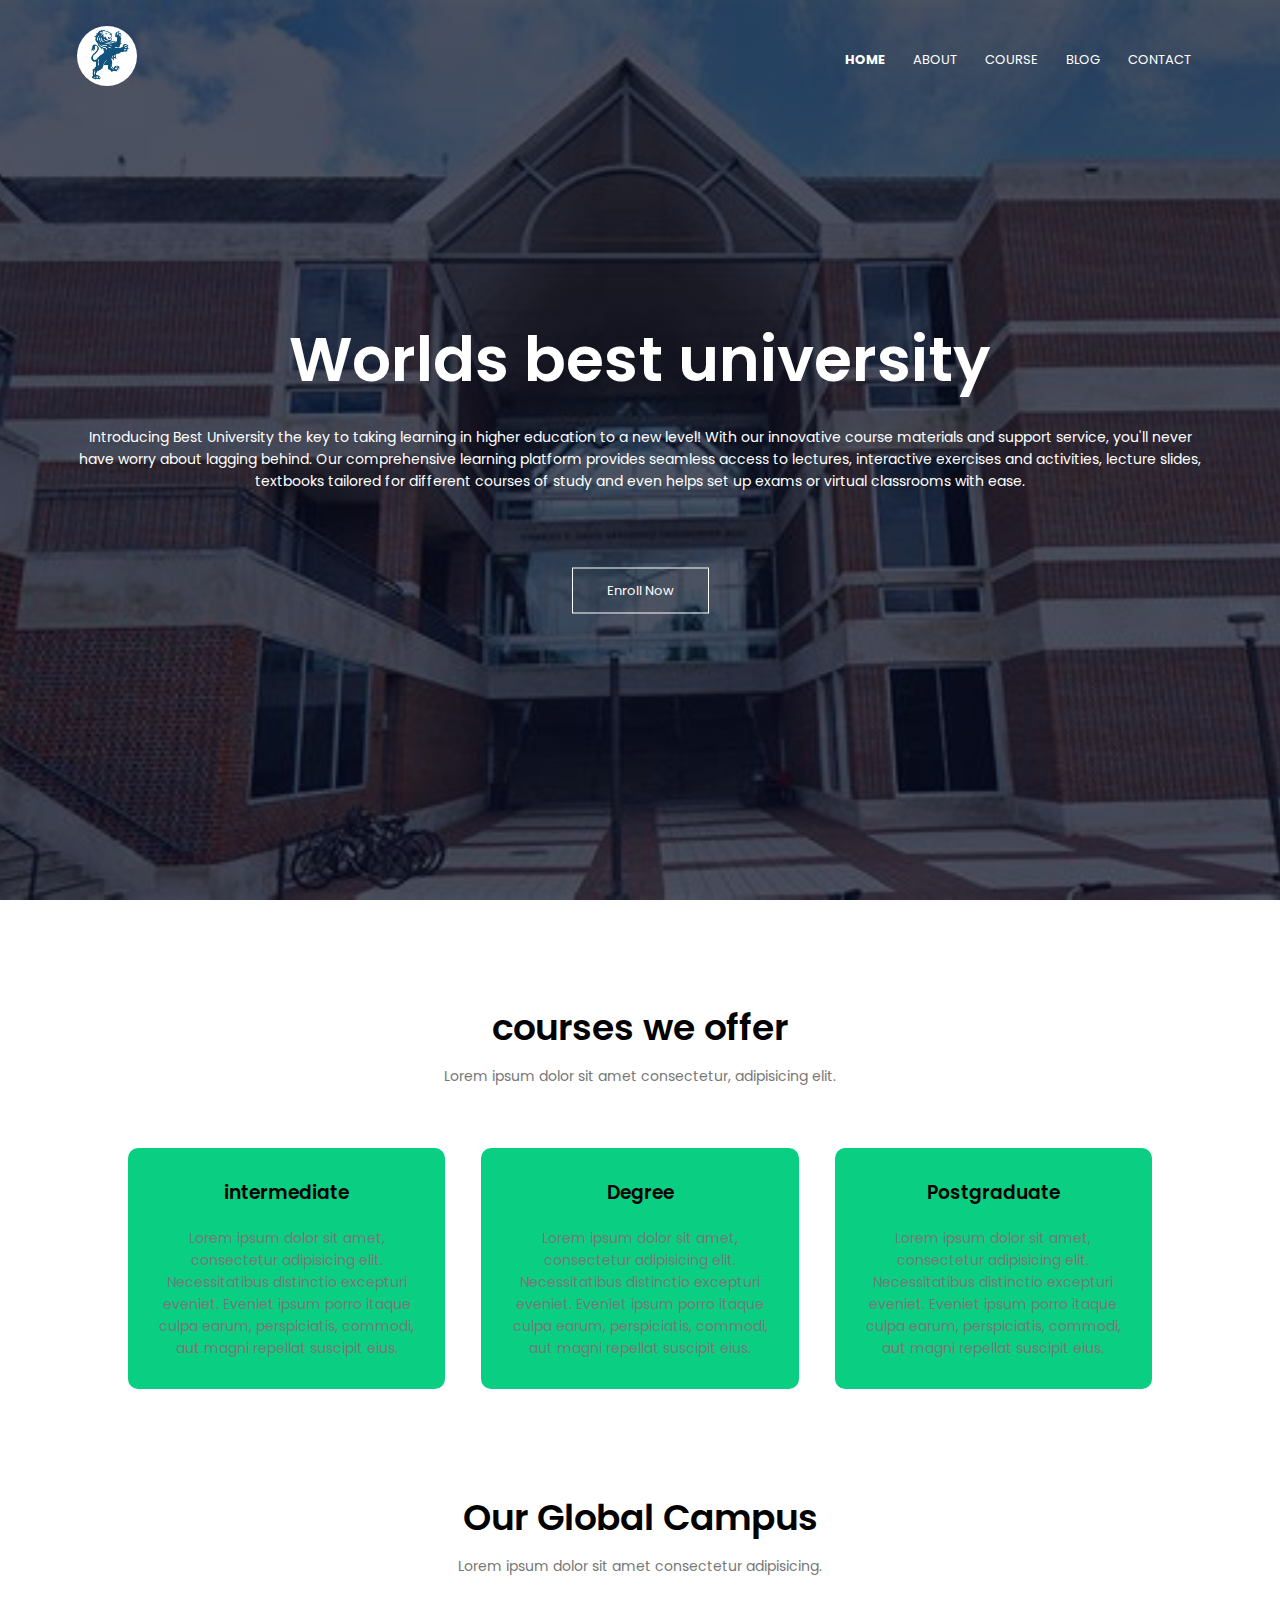
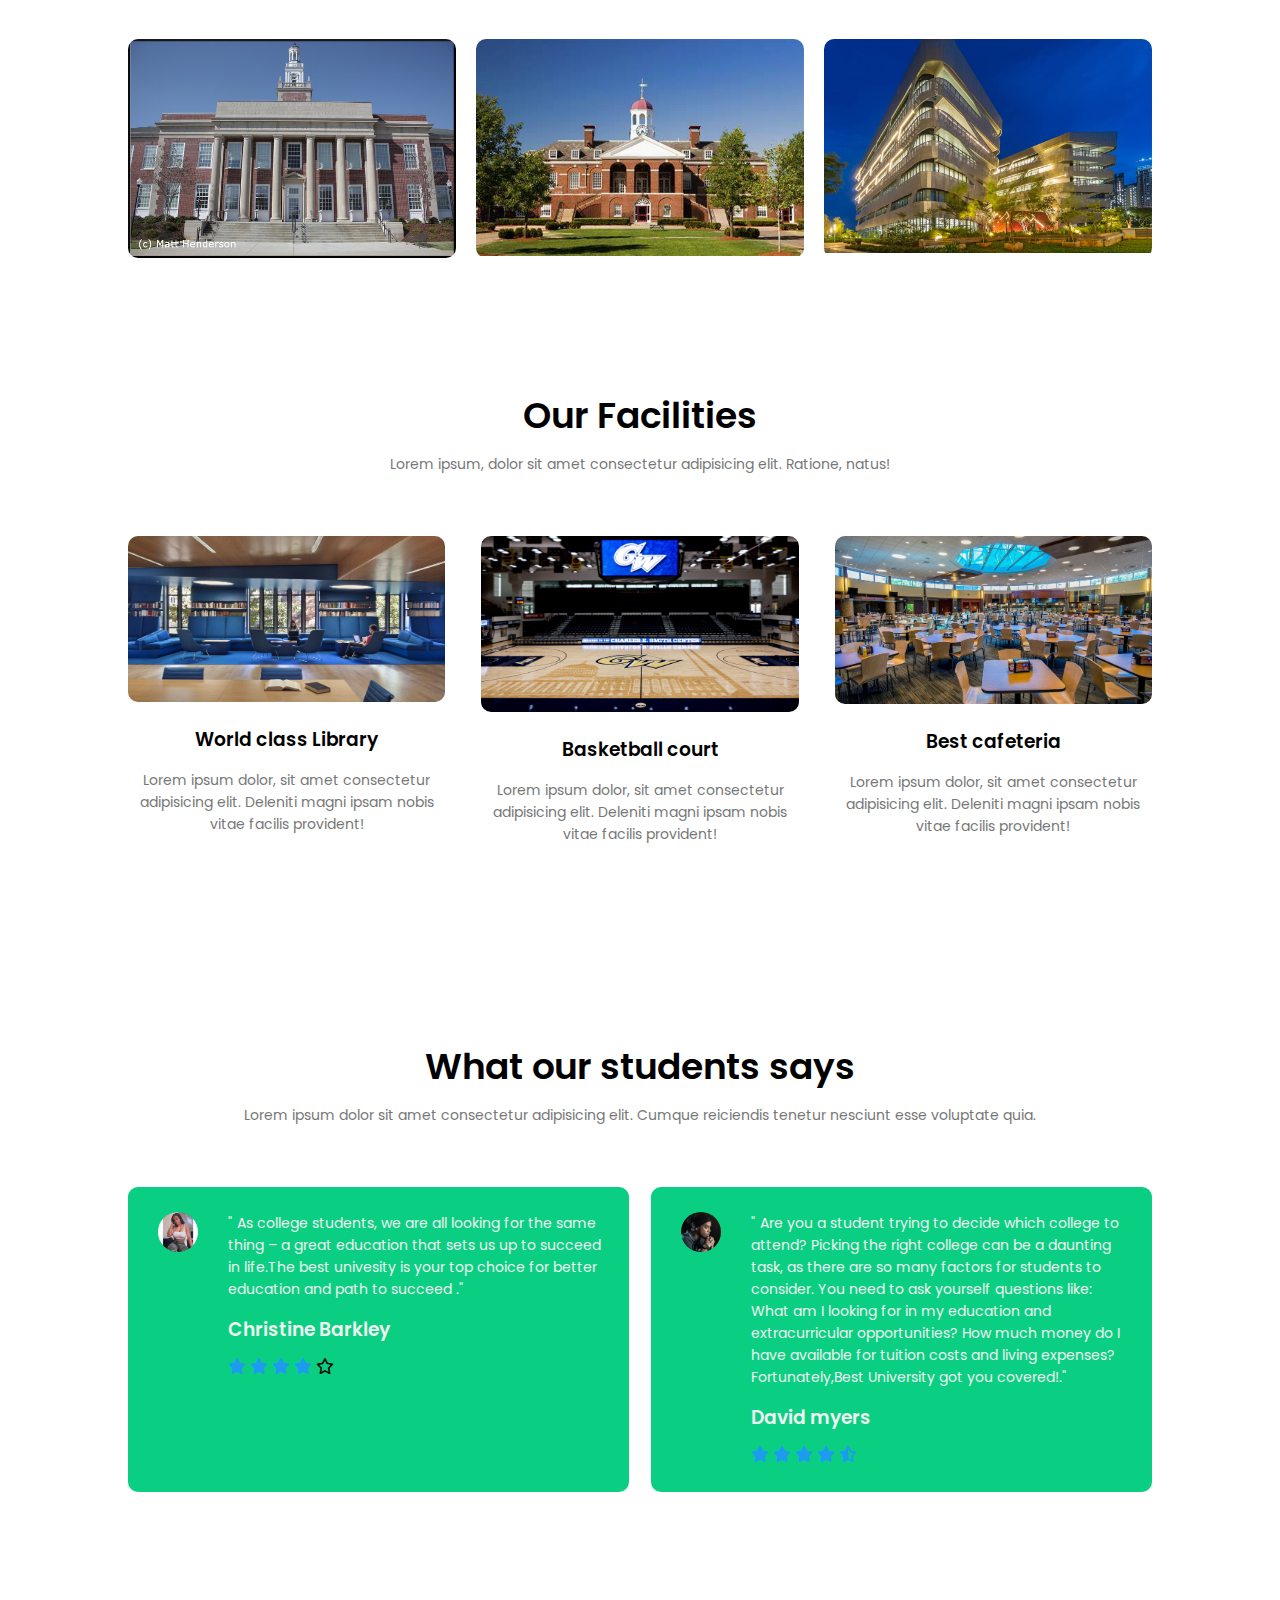
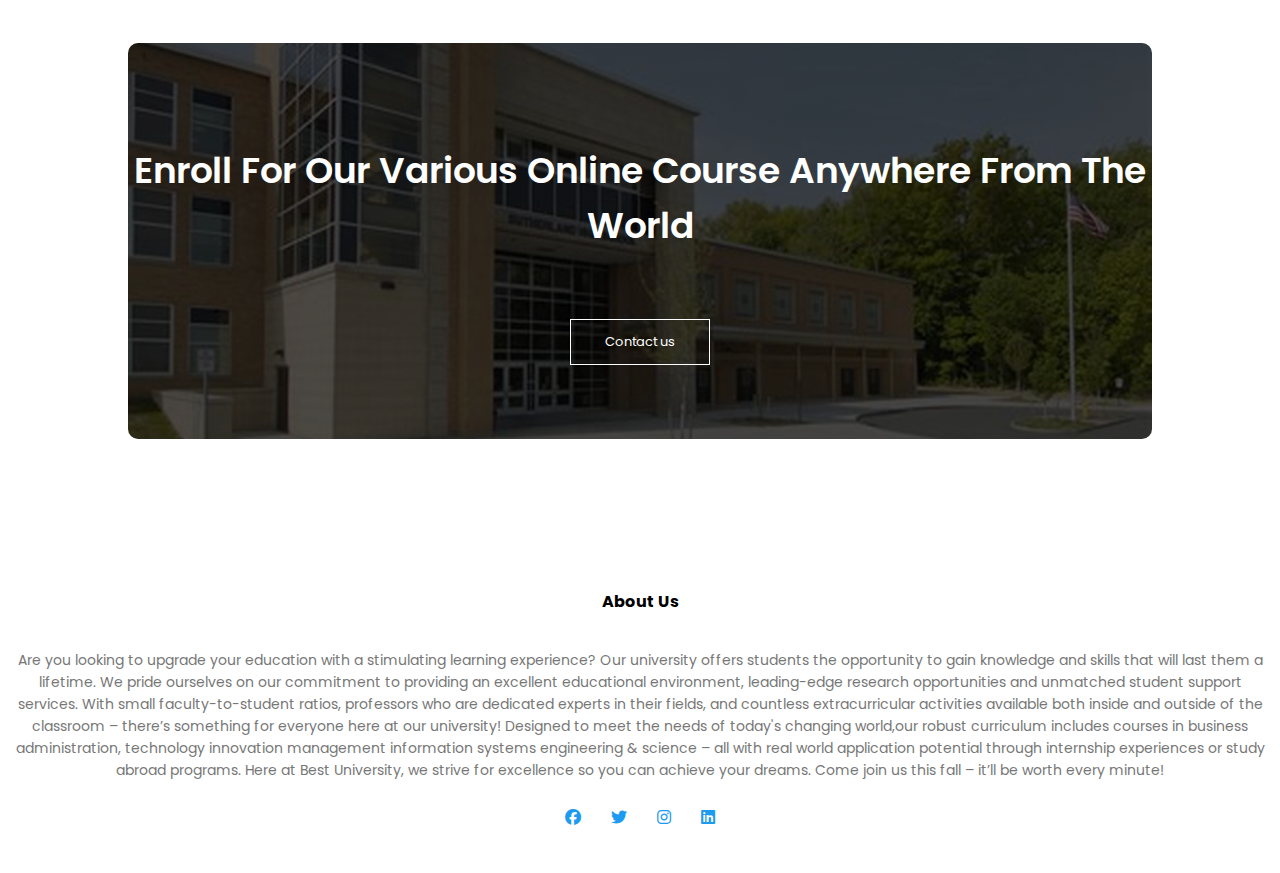
==== commit 89709334: "css" ====
--- a/index.html
+++ b/index.html
@@ -99,7 +99,7 @@
         </div>
 
         <div class="campus-col">
-          <img src="/assets/img.jpg" style="height: 70%;" />
+          <img src="/assets/img.jpg"  />
           <div class="layer">
             <h3>NEWYORK</h3>
           </div>
@@ -131,7 +131,7 @@
           </p>
         </div>
         <div class="facilities-col">
-          <img src="assets/basketballcourt.jpg" alt="" />
+          <img src="assets/basketballcourt.jpg" style="height: 50%;" />
           <h3>Basketball court</h3>
           <p>
             Lorem ipsum dolor, sit amet consectetur adipisicing elit. Deleniti
